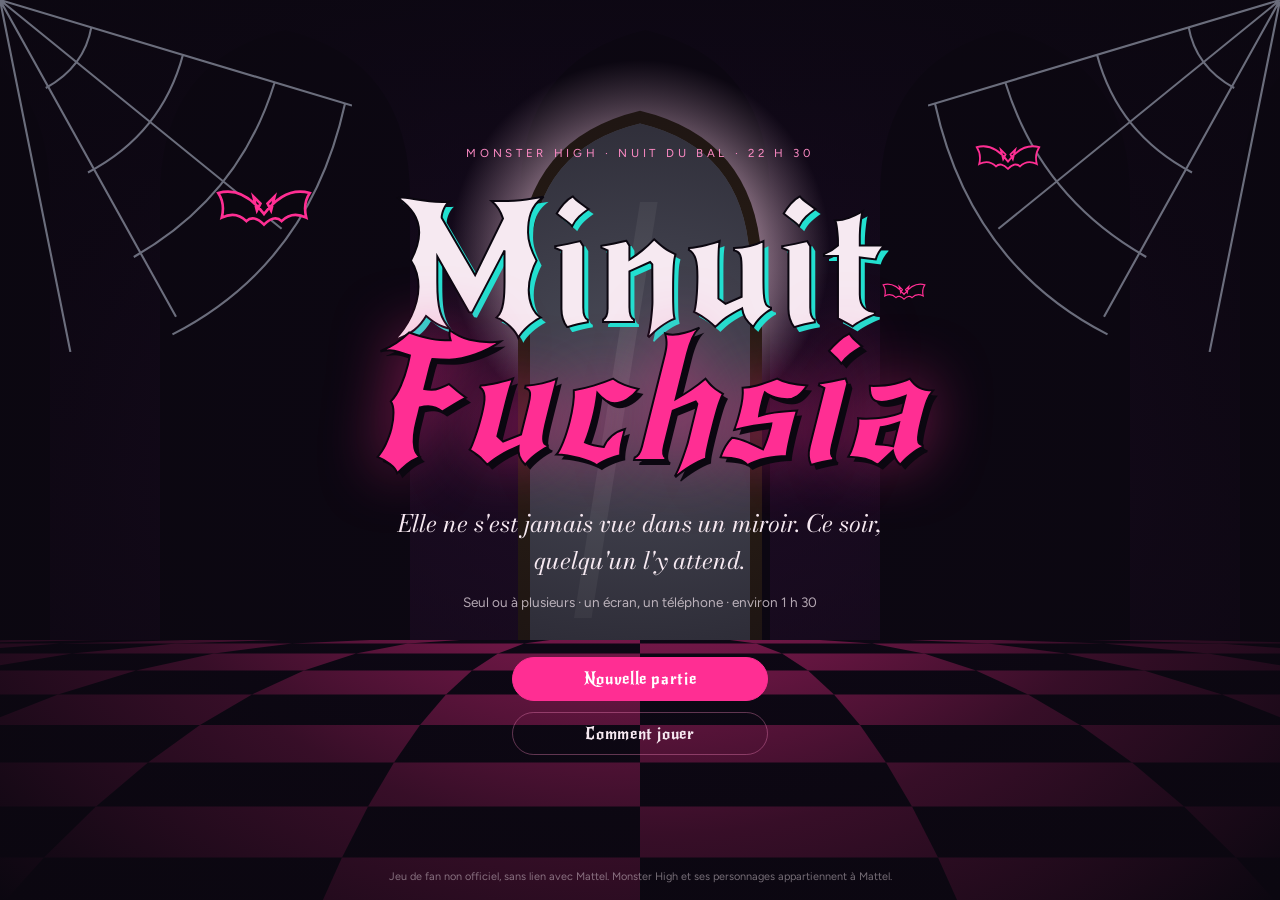
==== index.html @ 17dfaaf3 "Minuit Fuchsia : première version jouable (six chapitres, quatorze mécanismes, iCoffin, son de synth" ====
<!doctype html>
<html lang="fr">
<head>
<meta charset="utf-8">
<meta name="viewport" content="width=device-width, initial-scale=1, viewport-fit=cover">
<title>Minuit Fuchsia</title>
<meta name="description" content="Escape game gothique : la nuit des 1 600 ans de Draculaura. Un écran, un téléphone, seul ou à plusieurs, environ 1 h 30. Jeu de fan, non officiel.">
<meta name="theme-color" content="#0b0710">
<link rel="icon" href="img/icone.svg" type="image/svg+xml">
<link rel="stylesheet" href="css/polices.css?v=1">
<link rel="stylesheet" href="css/jeu.css?v=1">
<link rel="stylesheet" href="css/tel.css?v=1">
</head>
<body class="sur-titre">

<!-- ——— Titre -->
<section id="titre" class="ecran actif">
  <div class="fond" id="titre-fond"></div><div class="voile"></div><svg class="toile hg" viewBox="0 0 200 200" aria-hidden="true"><path d="M0 0L200 60M0 0L160 130M0 0L100 180M0 0L40 200M52 15Q48 38 26 50M104 31Q92 76 50 98M156 47Q136 112 76 146M196 59Q176 150 98 190"/></svg><svg class="toile hd" viewBox="0 0 200 200" aria-hidden="true"><path d="M0 0L200 60M0 0L160 130M0 0L100 180M0 0L40 200M52 15Q48 38 26 50M104 31Q92 76 50 98M156 47Q136 112 76 146M196 59Q176 150 98 190"/></svg><svg class="chauves" viewBox="0 0 1600 900" preserveAspectRatio="xMidYMid slice" aria-hidden="true"><g transform="translate(330 250) scale(2.2)"><path d="M0 8Q-12-8-26-4Q-22 2-24 10Q-16 6-10 12Q-6 8 0 14Q6 8 10 12Q16 6 24 10Q22 2 26-4Q12-8 0 8ZM-4 6l-2-8 4 4ZM4 6l2-8-4 4Z"/></g><g transform="translate(1260 190) scale(1.5)"><path d="M0 8Q-12-8-26-4Q-22 2-24 10Q-16 6-10 12Q-6 8 0 14Q6 8 10 12Q16 6 24 10Q22 2 26-4Q12-8 0 8ZM-4 6l-2-8 4 4ZM4 6l2-8-4 4Z"/></g><g transform="translate(1130 360) scale(1)"><path d="M0 8Q-12-8-26-4Q-22 2-24 10Q-16 6-10 12Q-6 8 0 14Q6 8 10 12Q16 6 24 10Q22 2 26-4Q12-8 0 8ZM-4 6l-2-8 4 4ZM4 6l2-8-4 4Z"/></g></svg>
  <p class="titre-haut">Monster High · nuit du bal · 22 h 30</p>
  <div class="titre-contenu">
    <h1 class="titre-nom"><span>Minuit</span> <em>Fuchsia</em></h1>
    <p class="titre-sous">Elle ne s'est jamais vue dans un miroir. Ce soir, quelqu'un l'y attend.</p>
    <p class="titre-sur">Seul ou à plusieurs · un écran, un téléphone · environ 1 h 30</p>
  </div>
  <nav class="titre-menu" aria-label="Menu">
    <button id="b-nouvelle">Nouvelle partie</button>
    <button id="b-reprendre" hidden>Reprendre la partie</button>
    <button id="b-comment">Comment jouer</button>
  </nav>
  <p class="titre-bas">Jeu de fan non officiel, sans lien avec Mattel. Monster High et ses personnages appartiennent à Mattel.</p>
</section>

<!-- ——— Mise en place -->
<section id="mise" class="ecran">
  <div class="mise-boite">
    <h2>Avant d'entrer</h2>
    <p>Le jeu se joue sur cet écran. Un téléphone sert d'<b>iCoffin</b> : le Manuel de l'élève monstrueux, et quelques instruments. Scanne le code, ou ouvre l'adresse.</p>
    <div class="mise-lien"><div id="qr"></div><div><p class="mise-code" id="mise-code">····</p><p class="mise-url" id="mise-url"></p><p class="mise-etat" id="mise-etat">En attente d'un téléphone…</p></div></div>
    <p class="petit">Pas de téléphone ? L'iCoffin s'ouvre aussi sur cet écran. Mets du son : il compte.</p>
    <div class="mise-boutons"><button id="b-entrer" class="plein">Entrer dans le hall</button></div>
  </div>
</section>

<!-- ——— Jeu -->
<section id="jeu" class="ecran">
  <header class="barre">
    <div class="barre-chap"><span id="chap-num">I</span><b id="chap-titre"></b></div>
    <p class="barre-obj" id="objectif"></p>
    <div class="barre-droite">
      <div class="nettete" title="Netteté du Reflet"><i id="nettete"></i></div>
      <div class="heure"><b id="heure">22 h 30</b><span id="reste">1 h 30</span></div>
      <button id="b-icoffin" title="iCoffin">iCoffin</button>
      <button id="b-indice" title="Demander un indice à Comte Fabulous">Indice</button>
      <button id="b-son" title="Son" aria-pressed="true">Son</button>
    </div>
  </header>
  <main class="table">
    <div class="scene" id="scene">
      <div class="decor" id="decor"></div>
      <div class="points" id="points"></div>
      <div class="noir" id="noir"></div>
      <div class="reflet-mot" id="reflet-mot"></div>
      <div class="lieu-nom"><h2 id="lieu-nom"></h2><p id="lieu-texte"></p></div>
    </div>
    <nav class="sorties" id="sorties" aria-label="Aller ailleurs"></nav>
  </main>
  <footer class="main" id="main" aria-label="Tes cartes"></footer>
  <div class="bulle" id="bulle" role="status"></div>
</section>

<!-- ——— Calques -->
<div class="calque" id="carton"><div class="carton-boite"><p class="carton-num" id="carton-num"></p><h2 id="carton-titre"></h2><p id="carton-texte"></p><p class="carton-obj" id="carton-obj"></p><button class="plein" id="carton-ok">Continuer</button></div></div>
<div class="calque" id="carte"><div class="carte-grande" id="carte-grande"></div></div>
<div class="calque" id="meca"><div class="meca-boite"><button class="fermer" id="meca-fermer" aria-label="Fermer">×</button><h2 id="meca-titre"></h2><p class="meca-texte" id="meca-texte"></p><div id="meca-corps"></div><p class="meca-retour" id="meca-retour"></p></div></div>
<div class="calque" id="icoffin"><div class="icoffin-boite"><button class="fermer" id="icoffin-fermer" aria-label="Fermer">×</button><div id="icoffin-corps" class="tel"></div></div></div>
<div class="calque" id="indice"><div class="meca-boite etroit"><button class="fermer" id="indice-fermer" aria-label="Fermer">×</button><h2>Comte Fabulous</h2><p class="meca-texte">Il sait des choses. Chaque indice coûte deux minutes.</p><div id="indice-corps"></div></div></div>
<div class="calque" id="comment"><div class="meca-boite etroit"><button class="fermer" id="comment-fermer" aria-label="Fermer">×</button><h2>Comment jouer</h2>
  <ul class="regles">
    <li><b>La bougie.</b> Tout est dans le noir. Promène la flamme (souris ou doigt) : les numéros cachés n'apparaissent que dans sa lueur. Touche un numéro pour prendre la carte.</li>
    <li><b>Les cartes.</b> Elles s'alignent en bas. Touche-en une pour la lire. « Combiner » puis une autre carte pour les glisser l'une sur l'autre.</li>
    <li><b>Les mécanismes.</b> Cadenas, tableaux, orgue : ils s'ouvrent en grand. Une erreur rend le Reflet plus net.</li>
    <li><b>L'iCoffin.</b> Le Manuel de l'école, sur ton téléphone. Certains chapitres demandent un mot de passe, caché dans le jeu. Celui qui tient le téléphone lit à voix haute.</li>
    <li><b>Le Reflet.</b> Quand elle te regarde : ne bouge plus. Ni souris, ni doigt, et le téléphone face contre la table.</li>
    <li><b>Minuit.</b> Tu as 1 h 30. Les indices coûtent deux minutes.</li>
  </ul></div></div>
<div class="calque sombre" id="alerte"><div class="alerte-boite"><div class="alerte-miroir"><span id="alerte-mot"></span></div><p id="alerte-texte"></p><div class="alerte-jauge"><i id="alerte-jauge"></i></div></div></div>
<div class="calque sombre" id="fin"><div class="fin-boite"><p class="carton-num">Fin</p><h2 id="fin-titre"></h2><div id="fin-texte"></div><div id="fin-bilan" class="fin-bilan"></div><p class="fin-dedicace" id="fin-dedicace"></p><button class="plein" id="fin-rejouer">Retour au titre</button></div></div>

<script src="js/lib/peerjs.min.js"></script>
<script src="js/lib/qrcode.min.js"></script>
<script src="js/medias.js?v=1"></script>
<script src="js/donnees.js?v=1"></script>
<script src="js/grimoire.js?v=1"></script>
<script src="js/outils.js?v=1"></script>
<script src="js/son.js?v=1"></script>
<script src="js/decors.js?v=1"></script>
<script src="js/icoffin.js?v=1"></script>
<script src="js/mecas.js?v=1"></script>
<script type="module" src="js/jeu.js?v=1"></script>
</body>
</html>
---- css/polices.css ----
/* Polices embarquées (SIL Open Font License) : aucun appel extérieur. */
@font-face { font-family: "Bodoni Moda"; src: url(../polices/bodoni-moda-latin-400-normal.woff2) format("woff2"); font-weight: 400; font-style: normal; font-display: swap; }
@font-face { font-family: "Bodoni Moda"; src: url(../polices/bodoni-moda-latin-500-normal.woff2) format("woff2"); font-weight: 500; font-style: normal; font-display: swap; }
@font-face { font-family: "Bodoni Moda"; src: url(../polices/bodoni-moda-latin-600-normal.woff2) format("woff2"); font-weight: 600; font-style: normal; font-display: swap; }
@font-face { font-family: "Bodoni Moda"; src: url(../polices/bodoni-moda-latin-400-italic.woff2) format("woff2"); font-weight: 400; font-style: italic; font-display: swap; }
@font-face { font-family: "Bodoni Moda"; src: url(../polices/bodoni-moda-latin-500-italic.woff2) format("woff2"); font-weight: 500; font-style: italic; font-display: swap; }
@font-face { font-family: "Figtree"; src: url(../polices/figtree-latin-400-normal.woff2) format("woff2"); font-weight: 400; font-style: normal; font-display: swap; }
@font-face { font-family: "Figtree"; src: url(../polices/figtree-latin-600-normal.woff2) format("woff2"); font-weight: 600; font-style: normal; font-display: swap; }
@font-face { font-family: "Caveat"; src: url(../polices/caveat-latin-700-normal.woff2) format("woff2"); font-weight: 500 700; font-style: normal; font-display: swap; }
@font-face { font-family: "New Rocker"; src: url(../polices/new-rocker-latin-400-normal.woff2) format("woff2"); font-weight: 400 700; font-style: normal; font-display: swap; }
---- css/jeu.css ----
/* Minuit Fuchsia — habillage. Noir d'encre, fuchsia, argent de miroir, lueur de bougie. */
:root {
  --encre: #0b0710; --nuit: #150c20; --prune: #24122e; --voile: #3a2a4d;
  --fuchsia: #ff2e93; --rose: #ff8cc6; --poudre: #f6e9f1; --argent: #c9d3e6; --bougie: #ffb347; --turquoise: #22e0d0; --violet: #8a4dff; --sang: #d1123f; --vert: #7cffb2;
  --titre: "New Rocker", "Bodoni Moda", serif; --chic: "Bodoni Moda", "Didot", serif; --texte: "Figtree", system-ui, sans-serif; --main: "Caveat", cursive;
}
* { box-sizing: border-box; margin: 0; }
html, body { height: 100%; }
body { background: var(--encre); color: var(--poudre); font: 16px/1.5 var(--texte); overflow: hidden; -webkit-tap-highlight-color: transparent; }
button { font: inherit; color: inherit; background: none; border: 1px solid rgba(255, 140, 198, .35); padding: .55em 1.1em; border-radius: 999px; cursor: pointer; transition: background .2s, border-color .2s, transform .15s; }
button:hover { border-color: var(--fuchsia); background: rgba(255, 46, 147, .12); }
button:active { transform: scale(.97); }
button.plein { background: var(--fuchsia); border-color: var(--fuchsia); color: #fff; font-weight: 600; }
button.plein:hover { background: #ff4fa5; }
button.lien { border: 0; padding: .2em 0; color: var(--rose); text-decoration: underline; text-underline-offset: 3px; border-radius: 0; }
button[hidden] { display: none; }
.petit { font-size: .85rem; opacity: .7; }

.ecran { position: fixed; inset: 0; display: none; }
.ecran.actif { display: flex; }

/* ——— Titre */
#titre { flex-direction: column; align-items: center; justify-content: center; text-align: center; padding: 4vh 6vw; }
.fond { position: absolute; inset: 0; background-size: cover; background-position: center; }
.fond svg, .decor svg { width: 100%; height: 100%; display: block; }
.voile { position: absolute; inset: 0; background: radial-gradient(ellipse at 50% 42%, rgba(11, 7, 16, .25) 0, rgba(11, 7, 16, .82) 62%, var(--encre) 100%); }
#titre > :not(.fond):not(.voile):not(.toile):not(.chauves) { position: relative; }
.titre-haut { letter-spacing: .32em; text-transform: uppercase; font-size: .72rem; color: var(--rose); margin-bottom: 4vh; }
.titre-nom { font: 400 clamp(3.6rem, 14vw, 10.5rem)/.82 var(--titre); letter-spacing: .01em; }
.titre-nom span { display: block; color: var(--poudre); -webkit-text-stroke: 2px var(--encre); text-shadow: 5px 5px 0 var(--turquoise); }
.titre-nom em { display: block; color: var(--fuchsia); -webkit-text-stroke: 2px var(--encre); text-shadow: 5px 5px 0 var(--encre), 0 0 60px rgba(255, 46, 147, .6); transform: scaleX(-1); animation: retourne 2.4s 1s cubic-bezier(.7, 0, .2, 1) forwards; }
@keyframes retourne { to { transform: scaleX(1); } }
.titre-sous { font: italic 400 clamp(1.05rem, 2.4vw, 1.5rem) var(--chic); margin-top: 3.5vh; max-width: 34ch; margin-inline: auto; }
.titre-sur { margin-top: 1.4vh; font-size: .85rem; opacity: .7; }
.titre-menu { display: flex; flex-direction: column; gap: .7rem; margin-top: 5vh; min-width: 16rem; }
.titre-menu button:first-child { background: var(--fuchsia); border-color: var(--fuchsia); color: #fff; font-weight: 600; }
.titre-bas { position: absolute !important; bottom: 1.6vh; left: 0; right: 0; font-size: .68rem; opacity: .45; padding: 0 4vw; }

/* ——— Mise en place */
#mise { align-items: center; justify-content: center; padding: 5vw; background: radial-gradient(ellipse at top, var(--prune), var(--encre) 70%); overflow: auto; }
.mise-boite { max-width: 40rem; }
.mise-boite h2, .meca-boite h2, .carton-boite h2, .fin-boite h2 { font: 500 clamp(1.8rem, 4vw, 2.8rem)/1.05 var(--titre); margin-bottom: .6em; }
.mise-lien { display: flex; gap: 1.6rem; align-items: center; margin: 1.6rem 0; flex-wrap: wrap; }
#qr { background: var(--poudre); padding: 10px; border-radius: 14px; min-width: 188px; min-height: 188px; }
.mise-code { font: 600 2.6rem var(--titre); letter-spacing: .18em; color: var(--fuchsia); }
.mise-url { font-size: .8rem; opacity: .6; word-break: break-all; max-width: 20rem; }
.mise-etat { margin-top: .6rem; color: var(--bougie); } .mise-etat.ok { color: var(--vert); }
.mise-boutons { margin-top: 1.4rem; }

/* ——— Jeu */
#jeu { flex-direction: column; }
.barre { display: flex; align-items: center; gap: 1.2rem; padding: .5rem 1rem; border-bottom: 1px solid rgba(255, 140, 198, .16); background: linear-gradient(var(--nuit), var(--encre)); flex: none; }
.barre-chap { display: flex; align-items: baseline; gap: .6rem; white-space: nowrap; }
.barre-chap span { font: 600 1.5rem var(--titre); color: var(--fuchsia); }
.barre-chap b { font: italic 500 1.05rem var(--chic); }
.barre-obj { flex: 1; font-size: .92rem; opacity: .85; overflow: hidden; text-overflow: ellipsis; white-space: nowrap; }
.barre-droite { display: flex; align-items: center; gap: .6rem; }
.barre-droite button { padding: .3em .8em; font-size: .82rem; }
#b-son[aria-pressed="false"] { opacity: .45; text-decoration: line-through; }
.heure { text-align: right; line-height: 1.1; }
.heure b { font: 600 1.25rem var(--titre); display: block; }
.heure span { font-size: .7rem; opacity: .65; }
.presse .heure b { color: var(--sang); animation: bat 1s infinite; }
.nettete { width: 5.5rem; height: 6px; border-radius: 3px; background: rgba(201, 211, 230, .16); overflow: hidden; }
.nettete i { display: block; height: 100%; width: 0; background: linear-gradient(90deg, var(--argent), var(--fuchsia)); transition: width .6s; }
.nette .nettete { box-shadow: 0 0 14px var(--fuchsia); }
@keyframes bat { 50% { opacity: .45; } }

.table { flex: 1; min-height: 0; display: flex; flex-direction: column; }
.scene { position: relative; flex: 1; min-height: 0; overflow: hidden; --bx: 50%; --by: 55%; cursor: none; touch-action: none; }
.decor { position: absolute; inset: 0; background-size: cover; background-position: center; }
.points { position: absolute; inset: 0; }
.point { position: absolute; transform: translate(-50%, -50%); cursor: none; }
.point.numero { width: 2.3rem; height: 2.3rem; padding: 0; border-radius: 50%; background: var(--poudre); color: var(--encre); border: 2px solid var(--fuchsia); font: 700 1rem var(--titre); box-shadow: 0 0 0 4px rgba(11, 7, 16, .5), 0 0 22px rgba(255, 179, 71, .6); }
.point.mecanisme { border: 0; padding: 0; display: flex; flex-direction: column; align-items: center; gap: .3rem; background: none; }
.point.mecanisme i { width: 1.5rem; height: 1.5rem; transform: rotate(45deg); border: 2px solid var(--bougie); background: rgba(255, 179, 71, .22); box-shadow: 0 0 18px rgba(255, 179, 71, .7); }
.point.mecanisme span { font-size: .78rem; background: rgba(11, 7, 16, .78); padding: .1em .6em; border-radius: 999px; white-space: nowrap; }
.noir { position: absolute; inset: 0; pointer-events: none; background: radial-gradient(circle at var(--bx) var(--by), rgba(255, 179, 71, .10) 0, rgba(255, 150, 90, .04) 9vw, rgba(7, 4, 10, .9) 17vw, rgba(7, 4, 10, .97) 28vw); }
.noir::after { content: ""; position: absolute; left: var(--bx); top: var(--by); width: 14px; height: 22px; margin: -18px 0 0 -7px; border-radius: 50% 50% 50% 50% / 62% 62% 38% 38%; background: radial-gradient(circle at 50% 70%, #fff7d6, var(--bougie) 60%, transparent 72%); filter: blur(.4px); animation: flamme 1.3s infinite alternate; }
@keyframes flamme { to { transform: scaleY(1.14) translateX(1px); opacity: .86; } }
.scene.eclaire .noir { background: radial-gradient(ellipse at 50% 40%, transparent 0, rgba(7, 4, 10, .5) 100%); }
.scene.eclaire, .scene.eclaire .point { cursor: pointer; }
.scene.eclaire .noir::after { display: none; }
.lieu-nom { position: absolute; left: 1.2rem; bottom: 1rem; max-width: min(34rem, 70%); pointer-events: none; text-shadow: 0 2px 12px #000; }
.lieu-nom h2 { font: 500 1.9rem/1 var(--titre); }
.lieu-nom p { font-size: .88rem; opacity: .82; margin-top: .4rem; }
.reflet-mot { position: absolute; top: 1rem; right: 1.2rem; font: 700 1.4rem var(--main); color: var(--argent); transform: scaleX(-1); opacity: .7; pointer-events: none; }
.sorties { display: flex; gap: .5rem; padding: .5rem 1rem; flex-wrap: wrap; flex: none; background: var(--encre); }
.sortie { font-size: .85rem; padding: .35em .9em; }
.sortie.neuve { border-color: var(--bougie); color: var(--bougie); }

.main { flex: none; display: flex; gap: .6rem; padding: .6rem 1rem .9rem; overflow-x: auto; background: linear-gradient(var(--encre), var(--nuit)); border-top: 1px solid rgba(255, 140, 198, .16); min-height: 6.6rem; }
.carte { flex: none; position: relative; width: 5.2rem; height: 6.8rem; border-radius: 10px; padding: .3rem; background: linear-gradient(160deg, #2c1838, #1a0f24); border: 1px solid rgba(201, 211, 230, .3); display: flex; flex-direction: column; align-items: center; justify-content: flex-end; text-align: center; overflow: hidden; }
.carte.type-document { background: linear-gradient(160deg, #3a2a22, #1f1612); }
.carte.type-eclat { background: linear-gradient(160deg, #5d6880, #1c2030); border-color: var(--argent); }
.carte img { position: absolute; inset: 0; width: 100%; height: 100%; object-fit: cover; opacity: .8; }
.carte-num { position: absolute; top: .25rem; left: .35rem; font: 700 .9rem var(--titre); color: var(--fuchsia); z-index: 1; }
.carte-picto { font-size: 1.7rem; color: var(--rose); opacity: .7; margin-bottom: .2rem; }
.carte-nom { position: relative; font-size: .66rem; line-height: 1.15; }
.carte.nouvelle { animation: arrive .7s; } .carte.choisie { border-color: var(--bougie); box-shadow: 0 0 18px var(--bougie); transform: translateY(-6px); }
.main.combine .carte:not(.choisie) { border-color: var(--fuchsia); animation: bat 1.2s infinite; }
@keyframes arrive { from { transform: translateY(40px) rotate(8deg); opacity: 0; } }
.bulle { position: absolute; left: 50%; bottom: 8.6rem; transform: translate(-50%, 20px); max-width: min(38rem, 90vw); background: rgba(21, 12, 32, .96); border: 1px solid var(--fuchsia); padding: .7rem 1.1rem; border-radius: 14px; font-size: .92rem; opacity: 0; pointer-events: none; transition: .35s; z-index: 5; }
.bulle.vue { opacity: 1; transform: translate(-50%, 0); }

/* ——— Calques */
.calque { position: fixed; inset: 0; display: none; align-items: center; justify-content: center; padding: 3vmin; background: rgba(7, 4, 10, .84); backdrop-filter: blur(5px); z-index: 20; overflow: auto; }
.calque.ouvert { display: flex; }
.calque.sombre { background: rgba(4, 2, 6, .97); z-index: 30; }
.fermer { position: absolute; top: .6rem; right: .7rem; border: 0; font-size: 1.7rem; line-height: 1; padding: .1em .4em; }
.meca-boite, .carton-boite, .fin-boite, .icoffin-boite { position: relative; width: min(46rem, 100%); max-height: 94vh; overflow: auto; background: linear-gradient(170deg, var(--prune), var(--nuit)); border: 1px solid rgba(255, 140, 198, .3); border-radius: 22px; padding: 1.8rem; box-shadow: 0 30px 90px #000; }
.meca-boite.etroit { width: min(34rem, 100%); }
.meca-texte { opacity: .85; margin-bottom: 1.1rem; }
.meca-retour { margin-top: 1rem; min-height: 1.5em; font-style: italic; }
.meca-retour.non { color: var(--rose); } .meca-retour.oui { color: var(--poudre); font-style: normal; font-size: 1.05rem; line-height: 1.6; margin-bottom: 1.2rem; }
.carton-boite { text-align: center; padding: 2.6rem 2rem; }
.carton-num, .fin-boite .carton-num { letter-spacing: .3em; text-transform: uppercase; font-size: .72rem; color: var(--rose); margin-bottom: .8rem; }
.carton-obj { margin: 1.2rem 0 1.6rem; font: italic 500 1.25rem var(--chic); color: var(--bougie); }
.regles { padding-left: 1.1rem; display: grid; gap: .7rem; } .indice { margin-bottom: .8rem; }

.carte-grande { position: relative; width: min(24rem, 100%); background: linear-gradient(165deg, #2c1838, #150c20); border: 1px solid var(--argent); border-radius: 20px; padding: 2.4rem 1.6rem 1.4rem; box-shadow: 0 30px 90px #000; animation: arrive .4s; }
.carte-grande.type-document { background: linear-gradient(165deg, #3d2c22, #1c130e); }
.carte-grande.type-eclat { background: linear-gradient(165deg, #6b7791, #171b28); }
.carte-grande .carte-num { font-size: 1.6rem; top: .7rem; left: 1rem; }
.carte-grande h3 { font: 500 1.7rem/1.1 var(--titre); margin-bottom: .8rem; }
.carte-corps p { margin-bottom: .8rem; }
.carte-actions { display: flex; gap: .6rem; justify-content: flex-end; margin-top: 1rem; }
.manuscrit { font: 700 1.5rem/1.25 var(--main); color: var(--rose); } .manuscrit.envers { transform: scaleX(-1); }
.zombie { display: flex; flex-wrap: wrap; gap: .4rem; } .zombie span { font: 700 1.15rem var(--main); background: rgba(124, 255, 178, .1); border: 1px solid rgba(124, 255, 178, .35); padding: 0 .5em; border-radius: 8px; color: var(--vert); }
.courbe { width: 100%; background: rgba(0, 0, 0, .25); border-radius: 10px; } .courbe line { stroke: rgba(246, 233, 241, .25); stroke-width: .6; } .courbe polyline { fill: none; stroke: var(--bougie); stroke-width: 1.6; } .courbe circle { fill: var(--bougie); }
.glyphe { width: 2.6rem; height: 2.6rem; fill: none; stroke: var(--bougie); stroke-width: 1.5; stroke-linecap: round; vertical-align: middle; }
.signes { display: flex; gap: 1.4rem; justify-content: center; } .signes .glyphe { width: 3.6rem; height: 3.6rem; }
.lettres { font: 600 3.4rem var(--titre); text-align: center; letter-spacing: .2em; color: var(--argent); transform: scaleX(-1); }

/* ——— Le Reflet */
.alerte-boite { text-align: center; max-width: 30rem; }
.alerte-miroir { width: 13rem; height: 19rem; margin: 0 auto 1.6rem; border-radius: 6.5rem 6.5rem 10px 10px; border: 6px solid #5a4630; background: radial-gradient(ellipse at 50% 30%, #56627c, #10131d 75%); display: grid; place-items: center; padding: 1rem; box-shadow: 0 0 80px rgba(201, 211, 230, .25), inset 0 0 50px #000; animation: souffle 4s infinite; }
.alerte-miroir span { font: 700 1.5rem/1.2 var(--main); color: var(--poudre); transform: scaleX(-1); opacity: .9; }
#alerte-texte { font: italic 500 1.5rem var(--chic); }
.alerte-jauge { height: 4px; background: rgba(255, 255, 255, .12); margin-top: 1.4rem; border-radius: 2px; overflow: hidden; } .alerte-jauge i { display: block; height: 100%; width: 0; background: var(--argent); transition: width .2s linear; }
#alerte.vue .alerte-miroir { border-color: var(--sang); box-shadow: 0 0 120px var(--sang); animation: tremble .12s 14; }
@keyframes souffle { 50% { box-shadow: 0 0 130px rgba(201, 211, 230, .5), inset 0 0 50px #000; } }
@keyframes tremble { 50% { transform: translateX(5px) rotate(.6deg); } }

/* ——— Fin */
.fin-boite { text-align: center; } .fin-boite p { margin-bottom: .9rem; } #fin-texte { font-size: 1.05rem; text-align: left; }
.fin-bilan { display: flex; gap: 1.4rem; justify-content: center; margin: 1.2rem 0; flex-wrap: wrap; } .fin-bilan span { font-size: .8rem; opacity: .8; } .fin-bilan b { display: block; font: 600 1.7rem var(--titre); color: var(--fuchsia); }
.fin-dedicace { font: 700 1.6rem/1.3 var(--main); color: var(--rose); margin: 1rem 0 1.4rem; }

/* ——— Mécanismes */
#meca-corps { display: flex; flex-direction: column; align-items: center; gap: 1rem; }
.rangee { display: flex; gap: .6rem; flex-wrap: wrap; justify-content: center; align-items: flex-end; }
.molette { display: flex; flex-direction: column; align-items: center; gap: .2rem; } .molette button { padding: .1em .8em; border-radius: 8px; } .molette b { font: 600 2.6rem var(--titre); width: 3.4rem; text-align: center; background: var(--encre); border: 1px solid var(--argent); border-radius: 10px; }
.cercle { position: relative; width: 16rem; height: 16rem; } .cercle button { position: absolute; width: 3.6rem; height: 3.6rem; margin: -1.8rem; border-radius: 50%; padding: 0; background: #1a1420; border: 2px solid var(--voile); font: 600 1rem var(--titre); }
.cercle button.on { background: radial-gradient(circle, #fff7d6, var(--bougie)); color: var(--encre); border-color: var(--bougie); box-shadow: 0 0 34px var(--bougie); }
.bechers { display: flex; gap: 2.4rem; align-items: flex-end; } .becher { text-align: center; } .becher .verre { width: 4.4rem; border: 2px solid var(--argent); border-top: 0; border-radius: 0 0 12px 12px; position: relative; overflow: hidden; margin: 0 auto .4rem; } .becher .eau { position: absolute; left: 0; right: 0; bottom: 0; background: linear-gradient(#8fd3ff, #3f7fd0); transition: height .4s; } .becher b { font: 600 1.4rem var(--titre); }
.grille { display: grid; gap: 3px; background: #0d1416; padding: .6rem; border-radius: 12px; border: 1px solid #2c4a4d; } .tuile { width: 3.3rem; height: 3.3rem; padding: 0; border: 0; border-radius: 6px; background: #152124; } .tuile svg { width: 100%; height: 100%; transition: transform .2s; } .tuile path { stroke: #55707a; stroke-width: 14; fill: none; stroke-linecap: round; } .tuile.vive path { stroke: #8fd3ff; filter: drop-shadow(0 0 5px #8fd3ff); }
.gros { width: 5rem; height: 5rem; border-radius: 50%; padding: 0; font-weight: 600; } .gros.rouge { background: #a3122f; border-color: #ff5a7a; } .gros.bleu { background: #1f4a9c; border-color: #7fb0ff; } .gros.levier { border-radius: 14px; width: 6.4rem; background: #3a3048; }
.trace { font: 600 1.5rem var(--titre); letter-spacing: .3em; min-height: 1.6em; color: var(--vert); }
.saisie { font: 600 1.5rem var(--titre); letter-spacing: .14em; text-transform: uppercase; text-align: center; background: var(--encre); color: var(--vert); border: 1px solid var(--vert); border-radius: 10px; padding: .4em .6em; width: min(22rem, 100%); }
.rayon { display: flex; gap: 5px; align-items: flex-end; border-bottom: 8px solid #3a2415; padding: 0 .6rem; } .livre { width: 3rem; height: 11rem; padding: 0; border-radius: 4px 4px 0 0; border: 0; writing-mode: vertical-rl; font: 600 .95rem var(--titre); color: #f3e6c8; letter-spacing: .08em; } .livre.pris { transform: translateY(-14px); outline: 2px solid var(--bougie); }
.cadran { width: 15rem; height: 15rem; } .cadran circle { fill: #f6e9f1; stroke: #5a4630; stroke-width: 5; } .cadran text { font: 600 13px var(--titre); fill: #24122e; text-anchor: middle; } .cadran line { stroke: #24122e; stroke-linecap: round; } .cadran.miroir { transform: scaleX(-1); filter: brightness(.6) contrast(1.1) hue-rotate(200deg); }
.deux { display: flex; gap: 2rem; align-items: center; flex-wrap: wrap; justify-content: center; } .deux figcaption { text-align: center; font-size: .8rem; opacity: .7; margin-top: .3rem; }
.bassins { display: flex; gap: 1.2rem; } .bassin { width: 4.6rem; height: 11rem; border: 2px solid #2c6b66; border-top: 0; position: relative; border-radius: 0 0 10px 10px; overflow: hidden; } .bassin i { position: absolute; left: 0; right: 0; bottom: 0; background: linear-gradient(#19a394, #0e5550); transition: height .5s; } .bassin b { position: absolute; top: .3rem; left: 0; right: 0; text-align: center; font: 600 1.5rem var(--titre); } .bassin u { position: absolute; left: 0; right: 0; bottom: 22.2%; border-top: 2px dashed var(--bougie); }
.volant { width: 4.4rem; height: 4.4rem; border-radius: 50%; padding: 0; border-width: 7px; border-style: solid; background: #0b1a1a; font-size: .72rem; } .v-rouge { border-color: #ff4d4d; color: #ff8d8d; } .v-jaune { border-color: #ffd24d; color: #ffd24d; } .v-vert { border-color: #4dff88; color: #4dff88; } .v-bleu { border-color: #4da6ff; color: #7fc0ff; }
canvas.laby { width: min(100%, 39rem); border-radius: 12px; background: #030607; border: 1px solid #2c6b66; touch-action: none; }
.fleches { display: grid; grid-template-columns: repeat(3, 3.2rem); gap: .3rem; } .fleches button { padding: .4em 0; border-radius: 10px; } .fleches .cri { grid-column: 1 / 4; background: rgba(124, 255, 178, .12); border-color: var(--vert); }
.orgue { display: flex; gap: .5rem; align-items: flex-end; height: 15rem; } .tuyau { width: 2.6rem; padding: 0; border-radius: 1.3rem 1.3rem 4px 4px; background: linear-gradient(90deg, #8a742f, #e6cd7a 45%, #8a742f); border: 0; } .tuyau.joue { filter: brightness(1.5); transform: translateY(-4px); }
.rosace { width: 17rem; height: 17rem; } .rosace circle { fill: none; stroke-width: 26; } .rosace path { fill: var(--poudre); } .rosace g { transition: transform .5s; transform-origin: 100px 100px; }
.manivelle { border-width: 3px; } .m-cuivre { border-color: #c77b3a; } .m-argent { border-color: var(--argent); } .m-or { border-color: #e6c34d; }
.fentes { display: flex; gap: .5rem; } .fente { width: 4.4rem; height: 6rem; border: 2px dashed var(--argent); border-radius: 10px; padding: 0; font: 600 1.7rem var(--titre); letter-spacing: .1em; } .fente.pleine { border-style: solid; background: linear-gradient(165deg, #6b7791, #171b28); } .fente span { display: inline-block; transform: scaleX(-1); }
.fente small { display: block; font: 400 .62rem var(--texte); letter-spacing: 0; opacity: .7; }
.grand-miroir { width: 100%; padding: 1.6rem 1rem; border-radius: 9rem 9rem 12px 12px; border: 6px solid #5a4630; background: radial-gradient(ellipse at 50% 20%, #56627c, #10131d 80%); text-align: center; } .grand-miroir p { font: 700 1.6rem/1.25 var(--main); transform: scaleX(-1); }
.bougies { display: flex; gap: .35rem; justify-content: center; flex-wrap: wrap; } .bougies i { width: .7rem; height: 2.6rem; background: #1a1420; border: 1px solid var(--voile); position: relative; border-radius: 2px; } .bougies i::before { content: ""; position: absolute; left: 50%; top: -1rem; width: .6rem; height: 1rem; margin-left: -.3rem; border-radius: 50% 50% 50% 50% / 62% 62% 38% 38%; background: var(--bougie); box-shadow: 0 0 14px var(--bougie); animation: flamme 1s infinite alternate; } .bougies i.eteinte::before { display: none; } .bougies i.elle { border-color: var(--fuchsia); }
.icoffin-boite { width: min(26rem, 100%); padding: 2.4rem 1rem 1rem; }

@media (max-width: 760px) {
  .barre { flex-wrap: wrap; gap: .3rem .8rem; padding: .4rem .6rem; } .barre-obj { order: 3; flex-basis: 100%; white-space: normal; font-size: .8rem; } .nettete { width: 3rem; } .barre-droite { margin-left: auto; gap: .35rem; } .barre-droite button { padding: .25em .55em; font-size: .72rem; }
  .noir { background: radial-gradient(circle at var(--bx) var(--by), rgba(255, 179, 71, .10) 0, rgba(255, 150, 90, .04) 16vw, rgba(7, 4, 10, .9) 30vw, rgba(7, 4, 10, .97) 48vw); }
  .lieu-nom h2 { font-size: 1.3rem; } .lieu-nom p { font-size: .74rem; } .meca-boite, .carton-boite, .fin-boite { padding: 1.3rem 1rem; } .tuile { width: 2.7rem; height: 2.7rem; } .livre { width: 2.4rem; height: 9rem; } .tuyau { width: 2.1rem; }
}
@media (prefers-reduced-motion: reduce) { * { animation: none !important; transition: none !important; } .titre-nom em { transform: none; } }

/* ——— Habillage gothique-glam : coutures, coulures, toiles */
.meca-boite, .carton-boite, .fin-boite, .icoffin-boite, .carte-grande, .mise-boite { outline: 2px dashed rgba(255, 140, 198, .45); outline-offset: -9px; }
.mise-boite { padding: 2rem; border-radius: 22px; background: linear-gradient(170deg, var(--prune), var(--nuit)); }
.barre { position: relative; border-bottom: 3px solid var(--fuchsia); }
.barre::after { content: ""; position: absolute; left: 0; right: 0; top: 100%; height: 16px; pointer-events: none; z-index: 3; background: radial-gradient(circle at 50% 0, var(--fuchsia) 0 6px, transparent 6.5px) 14px 0 / 74px 16px repeat-x, radial-gradient(ellipse at 50% 0, var(--fuchsia) 0 4px, transparent 4.5px) 46px 0 / 118px 11px repeat-x; }
.carte { outline: 1px dashed rgba(255, 140, 198, .4); outline-offset: -4px; }
.main { background: repeating-linear-gradient(45deg, #150c20 0 18px, #1b0f29 18px 36px); }
.sortie, .barre-droite button, .titre-menu button { font-family: var(--titre); letter-spacing: .04em; }
.toile { position: absolute; width: min(30vw, 22rem); opacity: .5; pointer-events: none; fill: none; stroke: var(--argent); stroke-width: 1.2; }
.toile.hg { top: 0; left: 0; } .toile.hd { top: 0; right: 0; transform: scaleX(-1); }
.chauves { position: absolute; inset: 0; pointer-events: none; } .chauves path { fill: var(--encre); stroke: var(--fuchsia); stroke-width: 1.5; animation: vol 5s ease-in-out infinite alternate; transform-origin: center; transform-box: fill-box; }
.chauves g:nth-child(2) path { animation-duration: 6.5s; animation-delay: -2s; } .chauves g:nth-child(3) path { animation-duration: 4.2s; animation-delay: -1s; }
@keyframes vol { to { transform: translate(14px, -22px) rotate(-6deg); } }
---- css/tel.css ----
/* L'iCoffin : téléphone compagnon et panneau sur l'écran. */
.tel-tete { display: flex; flex-direction: column; padding: 0 .4rem .9rem; border-bottom: 2px dashed rgba(255, 140, 198, .45); margin-bottom: .8rem; }
.tel-tete b { font: 400 2rem/1 var(--titre); color: var(--fuchsia); } .tel-tete span { font-size: .8rem; opacity: .7; }
.tel-liste { display: grid; gap: .5rem; }
.tel-chapitre { border: 1px solid rgba(201, 211, 230, .25); border-radius: 14px; background: rgba(11, 7, 16, .5); overflow: hidden; }
.tel-chapitre summary { padding: .8rem 1rem; cursor: pointer; font: 400 1.15rem var(--titre); display: flex; justify-content: space-between; gap: 1rem; list-style: none; }
.tel-chapitre summary::-webkit-details-marker { display: none; }
.tel-chapitre summary i { font: 400 .7rem var(--texte); color: var(--bougie); border: 1px solid var(--bougie); border-radius: 999px; padding: .1em .7em; align-self: center; }
.tel-chapitre.ferme summary { opacity: .75; }
.tel-page { padding: 0 1rem 1rem; display: grid; gap: .7rem; font-size: .95rem; }
.tel-page h4 { font: 400 1.1rem var(--titre); color: var(--rose); margin-top: .3rem; }
.tel-page .saisie { width: 100%; font-size: 1.2rem; }
.tel-page ul { padding-left: 1.1rem; display: grid; gap: .4rem; }
table.polybe, table.tableau { border-collapse: collapse; width: 100%; text-align: center; }
table.polybe td, table.polybe th, table.tableau td, table.tableau th { border: 1px solid rgba(201, 211, 230, .25); padding: .45em .2em; }
table.polybe th { color: var(--vert); font: 700 1rem var(--main); } table.polybe td { font: 600 1.15rem var(--chic); }
table.tableau td { font: 600 1.15rem var(--chic); } table.tableau th { font-weight: 600; font-size: .8rem; border-width: 1px; border-style: solid; }
.compte { font: 600 1.5rem var(--chic); display: flex; align-items: center; gap: .5rem; justify-content: center; }

/* ——— Page du téléphone */
body.telephone { overflow: auto; min-height: 100%; background: radial-gradient(ellipse at top, var(--prune), var(--encre) 70%) fixed; }
.tel { max-width: 30rem; margin: 0 auto; padding: 1.2rem 1rem 3rem; }
.tel-etat { position: sticky; top: 0; z-index: 4; display: flex; justify-content: space-between; align-items: center; gap: .6rem; padding: .5rem 1rem; font-size: .75rem; background: var(--encre); border-bottom: 3px solid var(--fuchsia); }
.tel-etat i { width: .6rem; height: .6rem; border-radius: 50%; background: var(--bougie); display: inline-block; margin-right: .4rem; } .tel-etat.ok i { background: var(--vert); }
.tel-plein { position: fixed; inset: 0; z-index: 10; display: none; flex-direction: column; align-items: center; justify-content: center; gap: 1.2rem; text-align: center; padding: 2rem; background: var(--encre); }
.tel-plein.ouvert { display: flex; }
.tel-plein h2 { font: 400 2.2rem/1.05 var(--titre); color: var(--fuchsia); } .tel-plein p { max-width: 22rem; }
#cache { background: #000; } #cache h2 { color: var(--argent); } #cache.bas { opacity: .05; }
.tel-croix { display: grid; grid-template-columns: repeat(3, 4.4rem); gap: .4rem; } .tel-croix button { padding: 1rem 0; border-radius: 14px; font-size: 1.3rem; }
.tel-gros { width: 11rem; height: 11rem; border-radius: 50%; font: 400 1.4rem var(--titre); background: rgba(124, 255, 178, .12); border: 3px solid var(--vert); }
.tel-jauge { width: 80%; height: 8px; border-radius: 4px; background: rgba(201, 211, 230, .16); overflow: hidden; } .tel-jauge i { display: block; height: 100%; width: 0; background: linear-gradient(90deg, var(--argent), var(--fuchsia)); transition: width .5s; }
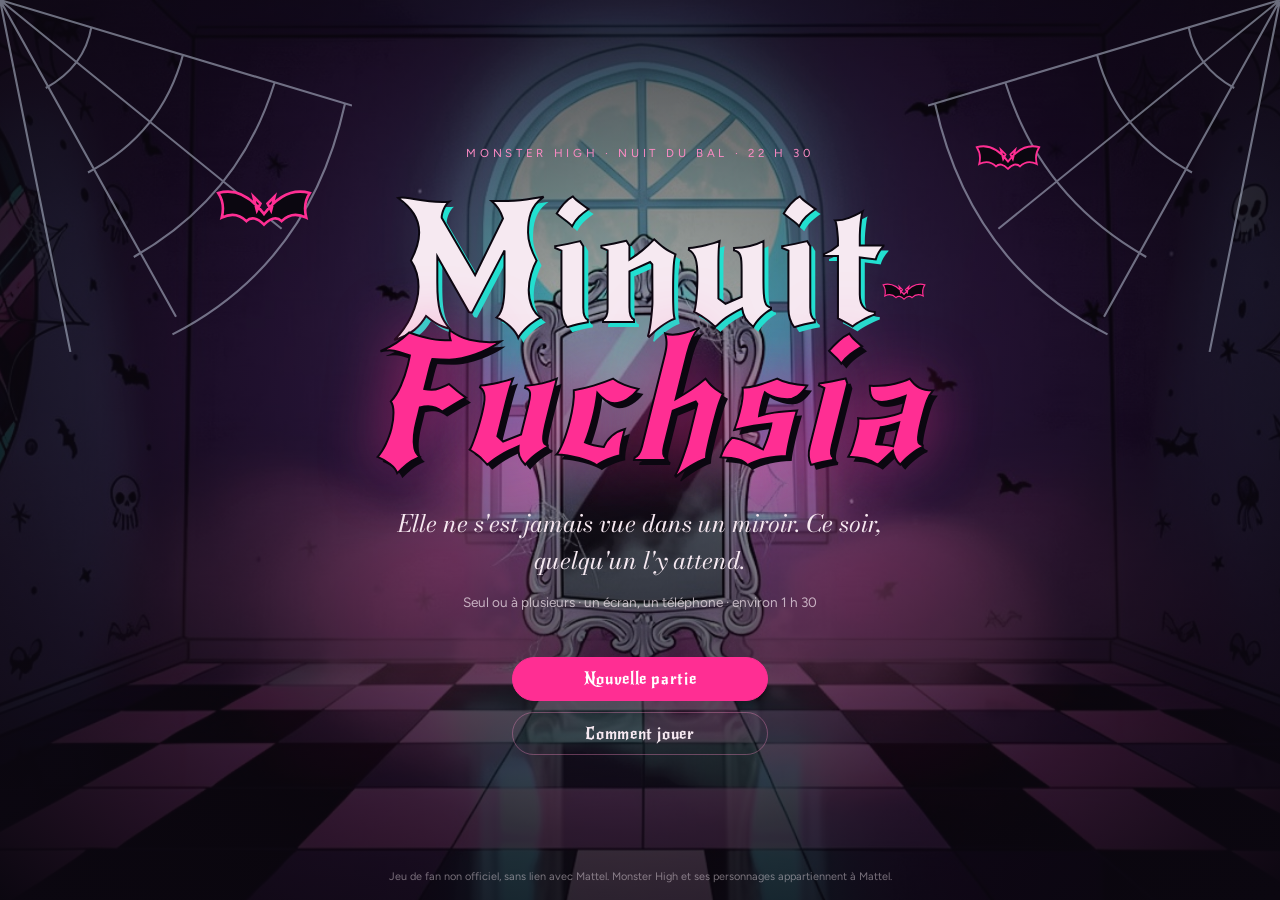
==== commit 2da7b266: "Dédicace pour Louise, illustration en tête des cartes ouvertes, fichiers en v=2 pour vider les cache" ====
--- a/index.html
+++ b/index.html
@@ -7,9 +7,9 @@
 <meta name="description" content="Escape game gothique : la nuit des 1 600 ans de Draculaura. Un écran, un téléphone, seul ou à plusieurs, environ 1 h 30. Jeu de fan, non officiel.">
 <meta name="theme-color" content="#0b0710">
 <link rel="icon" href="img/icone.svg" type="image/svg+xml">
-<link rel="stylesheet" href="css/polices.css?v=1">
-<link rel="stylesheet" href="css/jeu.css?v=1">
-<link rel="stylesheet" href="css/tel.css?v=1">
+<link rel="stylesheet" href="css/polices.css?v=2">
+<link rel="stylesheet" href="css/jeu.css?v=2">
+<link rel="stylesheet" href="css/tel.css?v=2">
 </head>
 <body class="sur-titre">
 
@@ -88,14 +88,14 @@
 
 <script src="js/lib/peerjs.min.js"></script>
 <script src="js/lib/qrcode.min.js"></script>
-<script src="js/medias.js?v=1"></script>
-<script src="js/donnees.js?v=1"></script>
-<script src="js/grimoire.js?v=1"></script>
-<script src="js/outils.js?v=1"></script>
-<script src="js/son.js?v=1"></script>
-<script src="js/decors.js?v=1"></script>
-<script src="js/icoffin.js?v=1"></script>
-<script src="js/mecas.js?v=1"></script>
-<script type="module" src="js/jeu.js?v=1"></script>
+<script src="js/medias.js?v=2"></script>
+<script src="js/donnees.js?v=2"></script>
+<script src="js/grimoire.js?v=2"></script>
+<script src="js/outils.js?v=2"></script>
+<script src="js/son.js?v=2"></script>
+<script src="js/decors.js?v=2"></script>
+<script src="js/icoffin.js?v=2"></script>
+<script src="js/mecas.js?v=2"></script>
+<script type="module" src="js/jeu.js?v=2"></script>
 </body>
 </html>
--- a/css/jeu.css
+++ b/css/jeu.css
@@ -67,9 +67,9 @@
 @keyframes bat { 50% { opacity: .45; } }
 
 .table { flex: 1; min-height: 0; display: flex; flex-direction: column; }
-.scene { position: relative; flex: 1; min-height: 0; overflow: hidden; --bx: 50%; --by: 55%; cursor: none; touch-action: none; }
-.decor { position: absolute; inset: 0; background-size: cover; background-position: center; }
-.points { position: absolute; inset: 0; }
+.scene { position: relative; flex: 1; min-height: 0; overflow: hidden; container-type: size; --bx: 50%; --by: 55%; cursor: none; touch-action: none; }
+/* Décor et points partagent le même cadre 16:9 « cover » : un numéro reste sur son objet quelle que soit la taille de l'écran. */
+.decor, .points { position: absolute; left: 50%; top: 50%; width: max(100cqw, 177.78cqh); height: max(100cqh, 56.25cqw); transform: translate(-50%, -50%); background-size: cover; background-position: center; }
 .point { position: absolute; transform: translate(-50%, -50%); cursor: none; }
 .point.numero { width: 2.3rem; height: 2.3rem; padding: 0; border-radius: 50%; background: var(--poudre); color: var(--encre); border: 2px solid var(--fuchsia); font: 700 1rem var(--titre); box-shadow: 0 0 0 4px rgba(11, 7, 16, .5), 0 0 22px rgba(255, 179, 71, .6); }
 .point.mecanisme { border: 0; padding: 0; display: flex; flex-direction: column; align-items: center; gap: .3rem; background: none; }
@@ -122,6 +122,7 @@
 .carte-grande.type-document { background: linear-gradient(165deg, #3d2c22, #1c130e); }
 .carte-grande.type-eclat { background: linear-gradient(165deg, #6b7791, #171b28); }
 .carte-grande .carte-num { font-size: 1.6rem; top: .7rem; left: 1rem; }
+.carte-grande .carte-illu { display: block; width: 100%; height: 11rem; object-fit: cover; border-radius: 12px; margin: 0 0 .9rem; border: 1px solid rgba(201, 211, 230, .25); }
 .carte-grande h3 { font: 500 1.7rem/1.1 var(--titre); margin-bottom: .8rem; }
 .carte-corps p { margin-bottom: .8rem; }
 .carte-actions { display: flex; gap: .6rem; justify-content: flex-end; margin-top: 1rem; }
